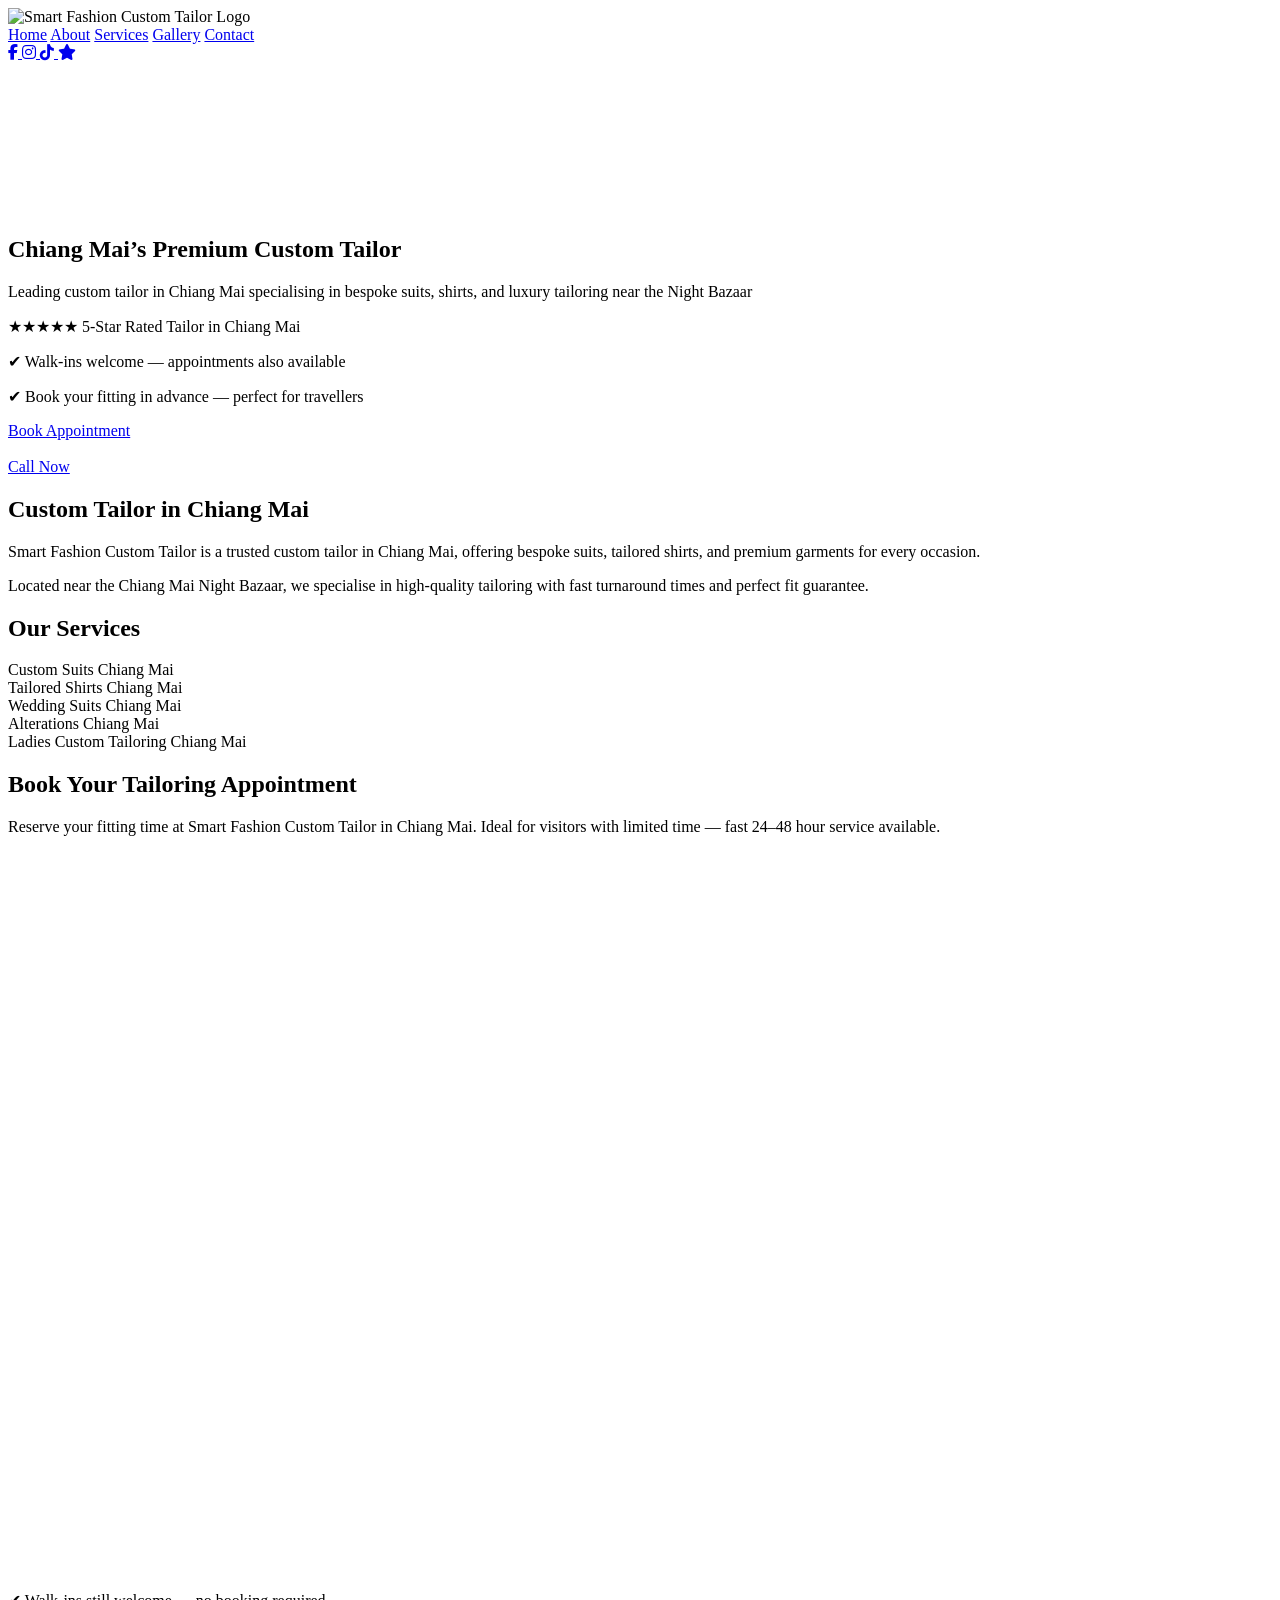
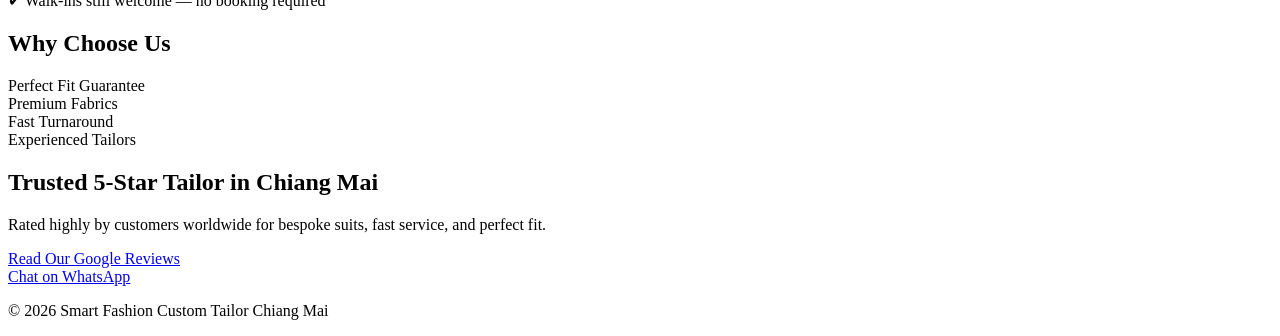
==== index.html @ 10348ccf "Create index.html" ====
<!DOCTYPE html>
<html lang="en">
<head>
<meta charset="UTF-8">
<meta name="viewport" content="width=device-width, initial-scale=1.0">

<title>Custom Tailor Chiang Mai | Smart Fashion Custom Tailor</title>

<meta name="description" content="Premium custom tailor in Chiang Mai. Bespoke suits, shirts, and wedding tailoring with perfect fit in 24–48 hours. Visit Smart Fashion Custom Tailor today.">

<meta name="robots" content="index, follow">
  
<link rel="stylesheet" href="style.css">

<link href="https://fonts.googleapis.com/css2?family=Playfair+Display:wght@500;600&family=Poppins:wght@300;400;500&display=swap" rel="stylesheet">
<link rel="stylesheet" href="https://cdnjs.cloudflare.com/ajax/libs/font-awesome/6.5.0/css/all.min.css">
</head>

<body>

<header class="header">
  <img src="logo.jpg" alt="Smart Fashion Custom Tailor Logo" class="logo">

  <nav>
    <a href="index.html">Home</a>
    <a href="about.html">About</a>
    <a href="services.html">Services</a>
    <a href="gallery.html">Gallery</a>
    <a href="contact.html">Contact</a>
  </nav>

  <div class="socials">
    <a href="https://www.facebook.com/SmartFasionCustomTailor" target="_blank">
      <i class="fab fa-facebook-f"></i>
    </a>

    <a href="https://www.instagram.com/smart_fasion_custom_tailor/" target="_blank">
      <i class="fab fa-instagram"></i>
    </a>

    <a href="https://www.tiktok.com/@smartfashionchiangmai" target="_blank">
      <i class="fab fa-tiktok"></i>
    </a>

    <a href="https://www.tripadvisor.com/Attraction_Review-g293917-d8858176-Reviews-Smart_Fashion_Custom_Tailor-Chiang_Mai.html" target="_blank">
      <i class="fas fa-star"></i>
    </a>
  </div>
</header>

<section class="hero">

  <video autoplay muted loop playsinline webkit-playsinline class="hero-video" preload="auto">
    <source src="hero.mp4" type="video/mp4">
  </video>

  <div class="overlay"></div>

  <div class="hero-content">
    <h2>Chiang Mai’s Premium Custom Tailor</h2>

    <p class="subtitle">
      Leading custom tailor in Chiang Mai specialising in bespoke suits, shirts, and luxury tailoring near the Night Bazaar
    </p>

    <p class="trust">
      ★★★★★ 5-Star Rated Tailor in Chiang Mai
    </p>

    <!-- NEW -->
    <p style="margin-top:10px;">
    ✔ Walk-ins welcome — appointments also available
    </p>
    <p style="margin-top:10px;">
  ✔ Book your fitting in advance — perfect for travellers
</p>

   <a href="https://calendly.com/smartfashionchiangmai/30min" target="_blank" class="btn">
  Book Appointment
</a>
  
    <!-- NEW -->
    <br><br>
    <a href="tel:+66836367660" class="btn">Call Now</a>
  </div>

</section>

<section class="section">
  <h2>Custom Tailor in Chiang Mai</h2>

  <p>
    Smart Fashion Custom Tailor is a trusted custom tailor in Chiang Mai, offering bespoke suits, tailored shirts, and premium garments for every occasion.
  </p>

  <p>
    Located near the Chiang Mai Night Bazaar, we specialise in high-quality tailoring with fast turnaround times and perfect fit guarantee.
  </p>
</section>

<section class="section">
  <h2>Our Services</h2>
  <div class="grid">
    <div class="card">Custom Suits Chiang Mai</div>
    <div class="card">Tailored Shirts Chiang Mai</div>
    <div class="card">Wedding Suits Chiang Mai</div>
    <div class="card">Alterations Chiang Mai</div>
    <div class="card">Ladies Custom Tailoring Chiang Mai</div>
  </div>
</section>
<section class="section">
  <h2>Book Your Tailoring Appointment</h2>

  <p>
    Reserve your fitting time at Smart Fashion Custom Tailor in Chiang Mai. 
    Ideal for visitors with limited time — fast 24–48 hour service available.
  </p>

  <iframe 
    src="https://calendly.com/smartfashionchiangmai/30min"
    width="100%" 
    height="700" 
    style="border:none; margin-top:20px;">
  </iframe>
  <p style="margin-top:15px;">
  ✔ Walk-ins still welcome — no booking required
</p>
</section>
<section class="section dark">
  <h2>Why Choose Us</h2>
  <div class="grid">
    <div class="card">Perfect Fit Guarantee</div>
    <div class="card">Premium Fabrics</div>
    <div class="card">Fast Turnaround</div>
    <div class="card">Experienced Tailors</div>
  </div>
</section>

<!-- NEW -->
<section class="section">
  <h2>Trusted 5-Star Tailor in Chiang Mai</h2>

  <p>
    Rated highly by customers worldwide for bespoke suits, fast service, and perfect fit.
  </p>

  <a href="https://www.google.com/maps/place/Smart+Fashion+Custom+Tailor+Chiang+Mai" target="_blank" class="btn">
    Read Our Google Reviews
  </a>
</section>

<a href="https://wa.me/66836367660" class="whatsapp">Chat on WhatsApp</a>
   <script src="https://cdn.botpress.cloud/webchat/v3.6/inject.js"></script>
<script src="https://files.bpcontent.cloud/2026/04/07/02/20260407022443-PZRQ290R.js" defer></script>
<footer>
  <p>© 2026 Smart Fashion Custom Tailor Chiang Mai</p>
</footer>

</body>
</html>
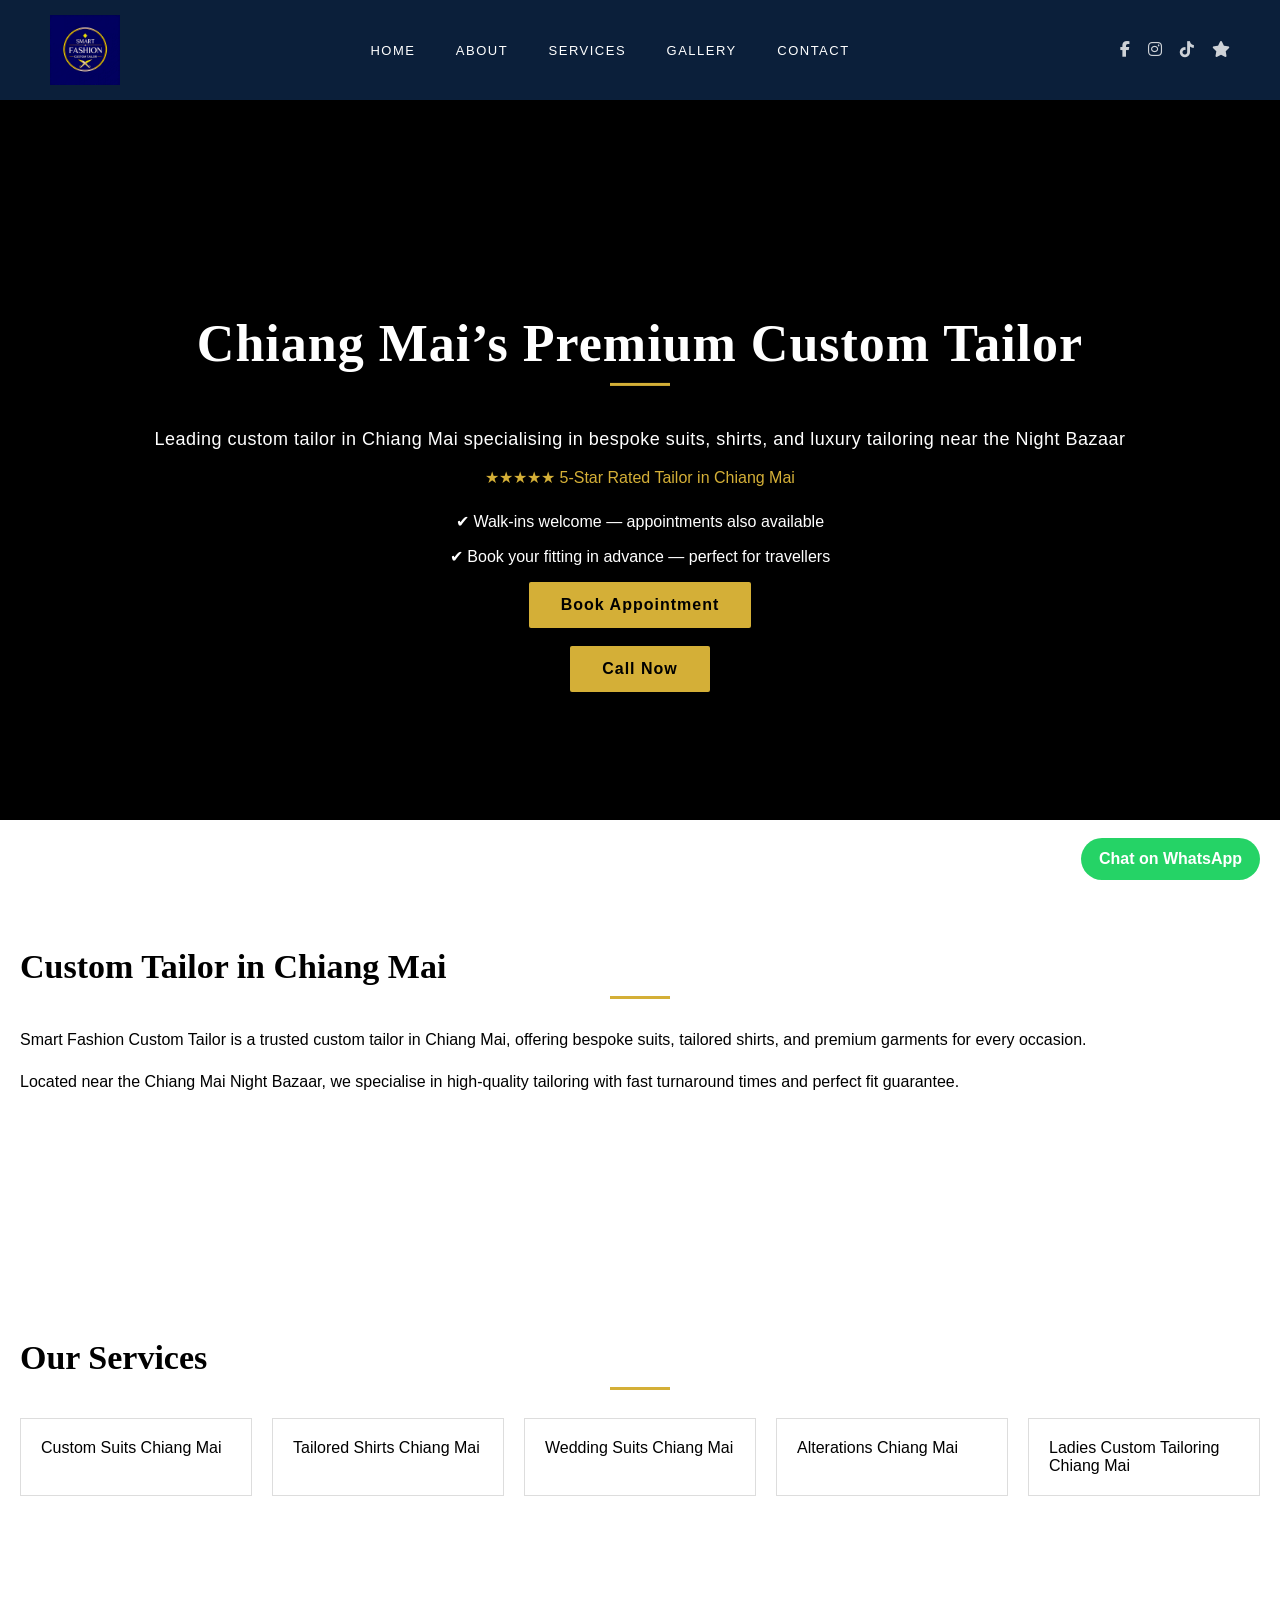
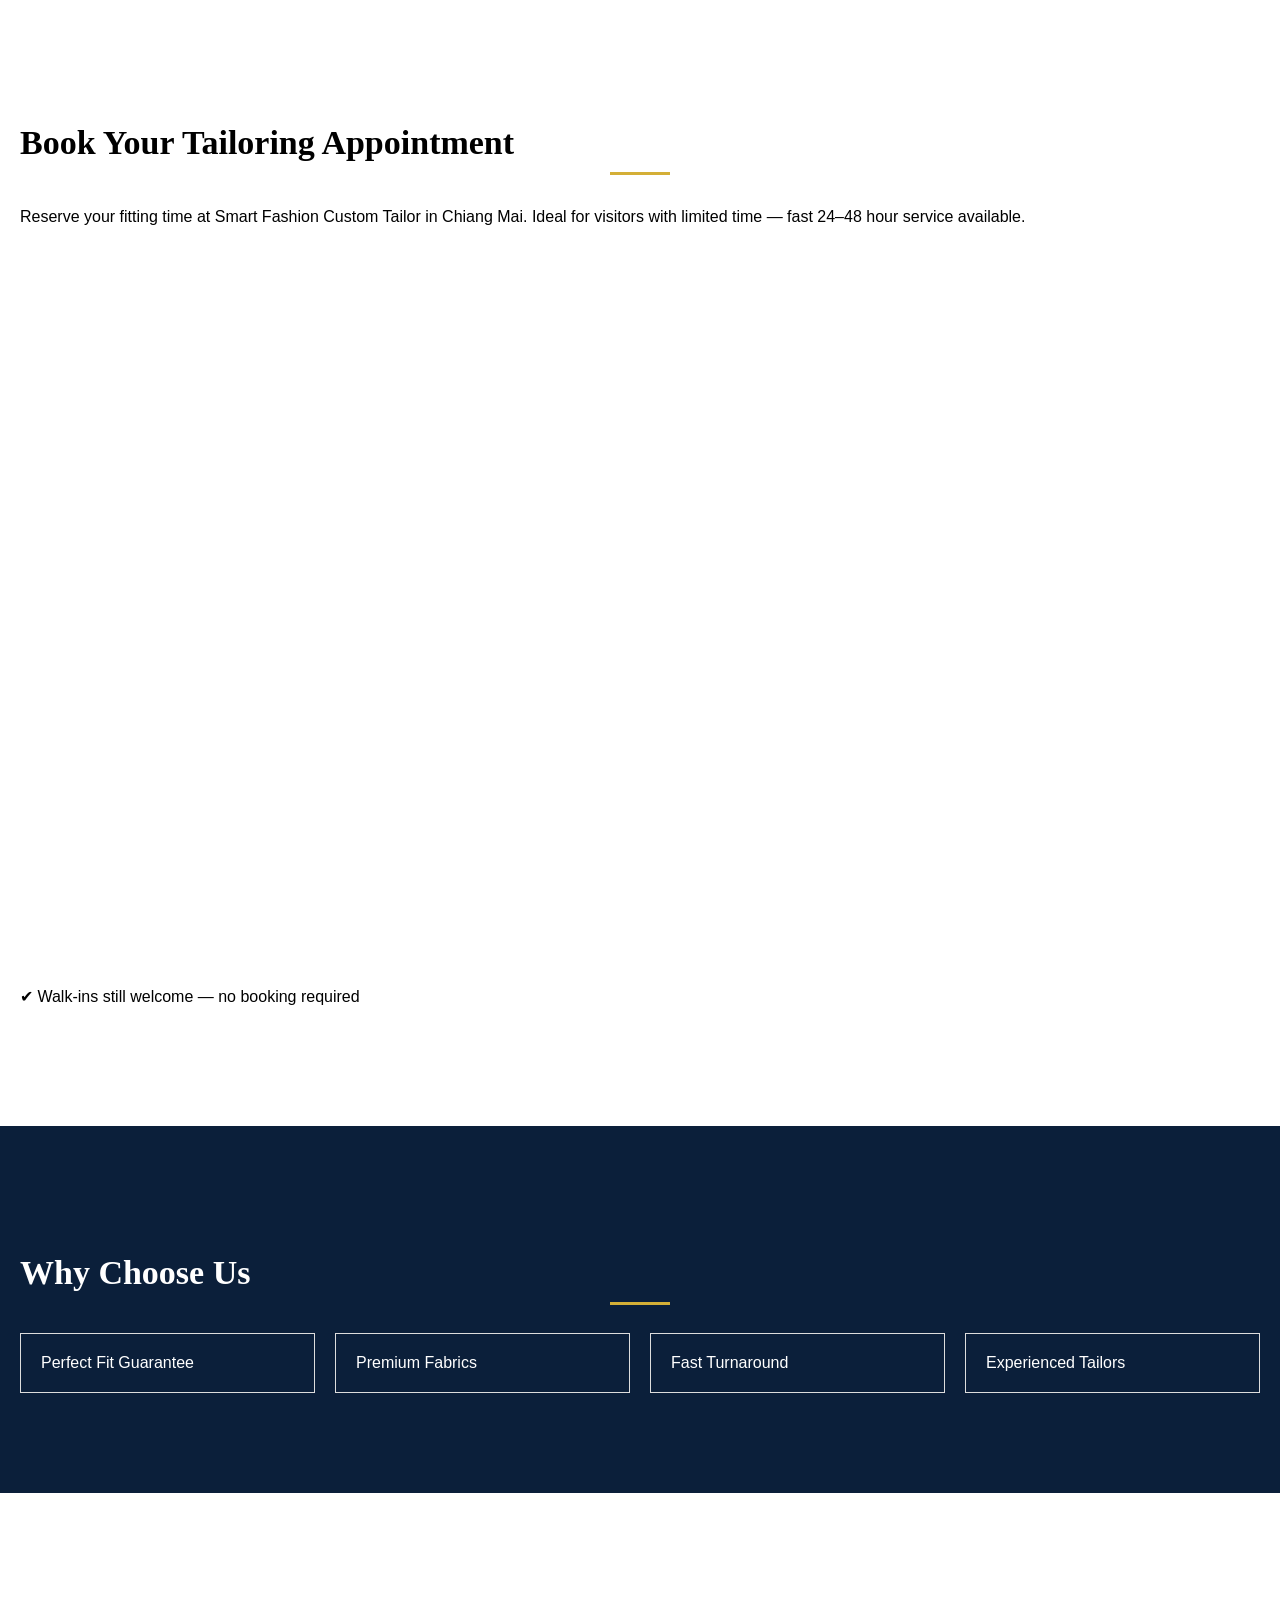
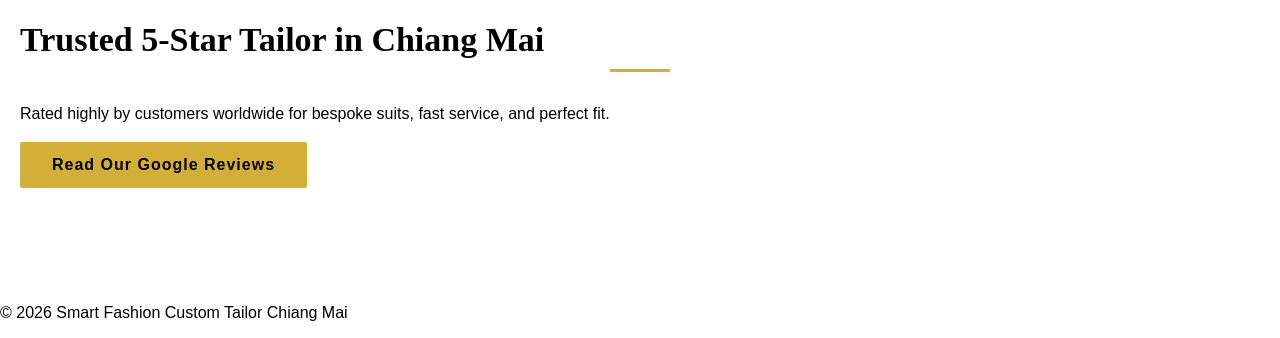
==== commit 3eed7d9b: "Update index.html" ====
--- a/index.html
+++ b/index.html
@@ -7,13 +7,124 @@
 <title>Custom Tailor Chiang Mai | Smart Fashion Custom Tailor</title>
 
 <meta name="description" content="Premium custom tailor in Chiang Mai. Bespoke suits, shirts, and wedding tailoring with perfect fit in 24–48 hours. Visit Smart Fashion Custom Tailor today.">
-
-<meta name="robots" content="index, follow">
   
 <link rel="stylesheet" href="style.css">
 
 <link href="https://fonts.googleapis.com/css2?family=Playfair+Display:wght@500;600&family=Poppins:wght@300;400;500&display=swap" rel="stylesheet">
 <link rel="stylesheet" href="https://cdnjs.cloudflare.com/ajax/libs/font-awesome/6.5.0/css/all.min.css">
+<!-- PRIMARY SEO KEYWORDS -->
+<meta name="keywords" content="
+Smart Fashion Tailor,
+Smart Fashion Custom Tailor,
+Smart Fashion Tailor Chiang Mai,
+Smart Fashion Chiang Mai,
+Smart Tailor Thailand,
+bespoke tailor Chiang Mai,
+custom tailor Chiang Mai,
+best tailor Chiang Mai,
+Chiang Mai tailor,
+custom suits Chiang Mai,
+bespoke suits Chiang Mai,
+luxury tailor Chiang Mai,
+premium tailor Chiang Mai,
+tailor shop Chiang Mai,
+custom tailor Thailand,
+made to measure suits Thailand,
+tailor near Chiang Mai Night Bazaar,
+Chiang Mai Night Bazaar tailor,
+tailor Chang Khlan Chiang Mai,
+custom wedding suits Thailand,
+wedding tailor Chiang Mai,
+groom suits Chiang Mai,
+custom tuxedo Chiang Mai,
+business suits Chiang Mai,
+tailored shirts Chiang Mai,
+tailored trousers Chiang Mai,
+linen suits Chiang Mai,
+Italian style suits Thailand,
+women tailor Chiang Mai,
+ladies tailor Chiang Mai,
+custom dresses Chiang Mai,
+tailored women suits Chiang Mai,
+evening dresses Chiang Mai,
+bespoke dresses Thailand,
+custom clothing Chiang Mai,
+custom made clothing Thailand,
+same week tailoring Chiang Mai,
+express tailor Chiang Mai,
+fast custom tailoring Thailand,
+tailor for tourists Chiang Mai,
+tourist tailor Thailand,
+travel suit fitting Chiang Mai,
+premium fabrics Chiang Mai,
+Italian fabrics Thailand,
+handmade tailoring Chiang Mai,
+bespoke craftsmanship Thailand,
+expert tailors Chiang Mai,
+master tailor Thailand,
+custom fit tailoring,
+precision tailoring Thailand,
+suit alterations Chiang Mai,
+clothing alterations Thailand,
+personal tailoring service Chiang Mai,
+professional tailoring services Thailand,
+best reviewed tailor Chiang Mai,
+trusted tailor Thailand,
+recommended tailor Chiang Mai,
+highly rated tailor Chiang Mai
+">
+
+<!-- OPEN GRAPH SEO -->
+<meta property="og:title" content="Best Custom Tailor in Chiang Mai | Smart Fashion Custom Tailor">
+<meta property="og:description" content="Luxury bespoke tailoring in Chiang Mai near Night Bazaar. Custom suits, wedding attire, tailored shirts, dresses, and premium alterations with perfect fit guarantee.">
+<meta property="og:type" content="website">
+<meta property="og:url" content="https://smartfashiontailor.com">
+<meta property="og:image" content="https://smartfashiontailor.com/logo.jpg">
+
+<!-- TWITTER SEO -->
+<meta name="twitter:card" content="summary_large_image">
+<meta name="twitter:title" content="Smart Fashion Custom Tailor Chiang Mai">
+<meta name="twitter:description" content="Premium custom tailor in Chiang Mai specialising in bespoke suits, wedding suits, tailored shirts, dresses, and luxury tailoring services.">
+<meta name="twitter:image" content="https://smartfashiontailor.com/logo.jpg">
+
+<!-- LOCAL SEO -->
+<meta name="geo.region" content="TH-50">
+<meta name="geo.placename" content="Chiang Mai">
+<meta name="geo.position" content="18.787747;98.993128">
+<meta name="ICBM" content="18.787747, 98.993128">
+
+<!-- CANONICAL -->
+<link rel="canonical" href="https://smartfashiontailor.com">
+
+<!-- STRUCTURED DATA -->
+<script type="application/ld+json">
+{
+  "@context": "https://schema.org",
+  "@type": "ClothingStore",
+  "name": "Smart Fashion Custom Tailor",
+  "image": "https://smartfashiontailor.com/logo.jpg",
+  "url": "https://smartfashiontailor.com",
+  "telephone": "+66 83 636 7660",
+  "email": "smartfashionchiangmai@gmail.com",
+  "address": {
+    "@type": "PostalAddress",
+    "streetAddress": "Chang Khlan Road, Chiang Mai Night Bazaar",
+    "addressLocality": "Chiang Mai",
+    "addressRegion": "Chiang Mai",
+    "postalCode": "50100",
+    "addressCountry": "TH"
+  },
+  "priceRange": "$$",
+  "description": "Smart Fashion Custom Tailor in Chiang Mai offers bespoke suits, custom dresses, tailored shirts, wedding attire, and luxury tailoring services near Chiang Mai Night Bazaar.",
+  "areaServed": "Chiang Mai",
+  "sameAs": [
+    "https://www.facebook.com/SmartFasionCustomTailor",
+    "https://www.instagram.com/smart_fasion_custom_tailor/",
+    "https://www.tiktok.com/@smartfashionchiangmai",
+    "https://www.tripadvisor.com/Attraction_Review-g293917-d8858176-Reviews-Smart_Fashion_Custom_Tailor-Chiang_Mai.html"
+  ]
+}
+</script>
 </head>
 
 <body>
--- a/style.css
+++ b/style.css
@@ -0,0 +1,318 @@
+/* ======================
+   ROOT COLOURS
+====================== */
+:root {
+  --primary: #0b1f3a;
+  --secondary: #d4af37;
+  --dark: #000000;
+  --light: #ffffff;
+}
+
+/* ======================
+   RESET
+====================== */
+html, body {
+  margin: 0;
+  padding: 0;
+  font-family: 'Poppins', sans-serif;
+  background: #fff;
+  scroll-behavior: smooth;
+}
+
+/* ======================
+   HEADINGS
+====================== */
+h1, h2, h3 {
+  font-family: 'Playfair Display', serif;
+}
+
+h2 {
+  position: relative;
+  font-size: 34px;
+}
+
+h2::after {
+  content: "";
+  width: 60px;
+  height: 3px;
+  background: var(--secondary);
+  display: block;
+  margin: 10px auto 0;
+}
+
+/* ======================
+   HEADER
+====================== */
+.header {
+  position: sticky;
+  top: 0;
+  background: var(--primary);
+  color: white;
+  display: flex;
+  align-items: center;
+  justify-content: space-between;
+  padding: 10px 50px;
+  height: 80px;
+  z-index: 1000;
+}
+
+.logo {
+  height: 70px;
+  object-fit: contain;
+}
+
+nav a {
+  color: white;
+  margin: 0 18px;
+  text-decoration: none;
+  font-weight: 500;
+  letter-spacing: 1.5px;
+  text-transform: uppercase;
+  font-size: 13px;
+  position: relative;
+  transition: color 0.3s ease;
+}
+nav a::after {
+  content: "";
+  position: absolute;
+  left: 50%;
+  bottom: -6px;
+  width: 0;
+  height: 2px;
+  background: var(--secondary);
+  transition: all 0.3s ease;
+  transform: translateX(-50%);
+}
+
+nav a:hover::after {
+  width: 100%;
+}
+
+nav a:hover {
+  color: var(--secondary);
+}
+
+/* ======================
+   HERO (VIDEO FIXED)
+====================== */
+.hero {
+  position: relative;
+  height: 80vh;
+  min-height: 500px;
+  overflow: hidden;
+  background: url('https://images.unsplash.com/photo-1521335629791-ce4aec67dd53') center/cover no-repeat;
+}
+
+.hero-video {
+  position: absolute;
+  top: 50%;
+  left: 50%;
+  width: 100%;
+  height: 100%;
+  object-fit: cover;
+  transform: translate(-50%, -50%);
+  z-index: 0;
+}
+
+.overlay {
+  position: absolute;
+  width: 100%;
+  height: 100%;
+  background: rgba(0,0,0,0.6);
+  z-index: 1;
+}
+
+.hero-content {
+  position: relative;
+  z-index: 2;
+  text-align: center;
+  color: white;
+  top: 50%;
+  transform: translateY(-50%);
+  padding: 0 20px;
+}
+
+.hero-content h2 {
+  font-size: 52px;
+  letter-spacing: 1px;
+  font-weight: 600;
+}
+
+.subtitle {
+  font-size: 18px;
+  letter-spacing: 0.5px;
+  opacity: 0.85;
+}
+.trust {
+  color: var(--secondary);
+  margin-bottom: 25px;
+}
+
+/* ======================
+   BUTTON
+====================== */
+.btn {
+  background: var(--secondary);
+  color: black;
+  padding: 14px 32px;
+  text-decoration: none;
+  font-weight: 600;
+  border-radius: 2px;
+  display: inline-block;
+  transition: all 0.3s ease;
+  letter-spacing: 1px;
+}
+
+.btn:hover {
+  background: #b8962e;
+  transform: translateY(-2px);
+}
+
+/* ======================
+   SECTIONS
+====================== */
+.section {
+  padding: 100px 20px;
+}
+
+.section p {
+  line-height: 1.6;
+}
+
+.dark {
+  background: var(--primary);
+  color: white;
+}
+
+/* ======================
+   GRID
+====================== */
+.grid {
+  display: grid;
+  grid-template-columns: repeat(auto-fit, minmax(200px, 1fr));
+  gap: 20px;
+}
+
+/* ======================
+   CARDS
+====================== */
+.card {
+  padding: 20px;
+  border: 1px solid #ddd;
+  transition: 0.3s;
+}
+
+.card:hover {
+  border-color: var(--secondary);
+  transform: translateY(-8px);
+  box-shadow: 0 10px 30px rgba(0,0,0,0.1);
+}
+
+/* ======================
+   GALLERY
+====================== */
+.gallery {
+  display: grid;
+  grid-template-columns: repeat(auto-fit, minmax(200px, 1fr));
+  gap: 10px;
+}
+
+.gallery img {
+  width: 100%;
+  height: 250px;
+  object-fit: cover;
+  transition: 0.3s;
+}
+
+.gallery img:hover {
+  transform: scale(1.05);
+}
+
+/* ======================
+   WHATSAPP BUTTON
+====================== */
+.whatsapp {
+  position: fixed;
+  bottom: 20px;
+  right: 20px;
+  background: #25D366;
+  color: white;
+  padding: 12px 18px;
+  border-radius: 50px;
+  text-decoration: none;
+  font-weight: bold;
+}
+
+/* ======================
+   MOBILE OPTIMISATION
+====================== */
+.hero-video {
+  background: black;
+}
+
+  .hero {
+    background: url('https://images.unsplash.com/photo-1521335629791-ce4aec67dd53?auto=format&fit=crop&w=1200&q=80') center/cover no-repeat;
+  }
+}
+/* HERO FADE-IN */
+.hero-content {
+  animation: fadeUp 1.2s ease forwards;
+  opacity: 0;
+}
+
+.hero-content h2 {
+  animation: fadeUp 1s ease forwards;
+  animation-delay: 0.2s;
+  opacity: 0;
+}
+
+.subtitle {
+  animation: fadeUp 1s ease forwards;
+  animation-delay: 0.4s;
+  opacity: 0;
+}
+
+.trust {
+  animation: fadeUp 1s ease forwards;
+  animation-delay: 0.6s;
+  opacity: 0;
+}
+
+.btn {
+  animation: fadeUp 1s ease forwards;
+  animation-delay: 0.8s;
+  opacity: 0;
+}
+
+@keyframes fadeUp {
+  from {
+    transform: translateY(30px);
+    opacity: 0;
+  }
+  to {
+    transform: translateY(0);
+    opacity: 1;
+  }
+}
+/* SOCIAL ICONS - LUXURY */
+.socials {
+  display: flex;
+  gap: 18px;
+  align-items: center;
+}
+
+.socials a {
+  color: white;
+  font-size: 16px;
+  transition: all 0.3s ease;
+  opacity: 0.8;
+}
+
+.socials a:hover {
+  color: var(--secondary);
+  opacity: 1;
+  transform: translateY(-2px);
+}
+.socials {
+  margin-left: 20px;
+}
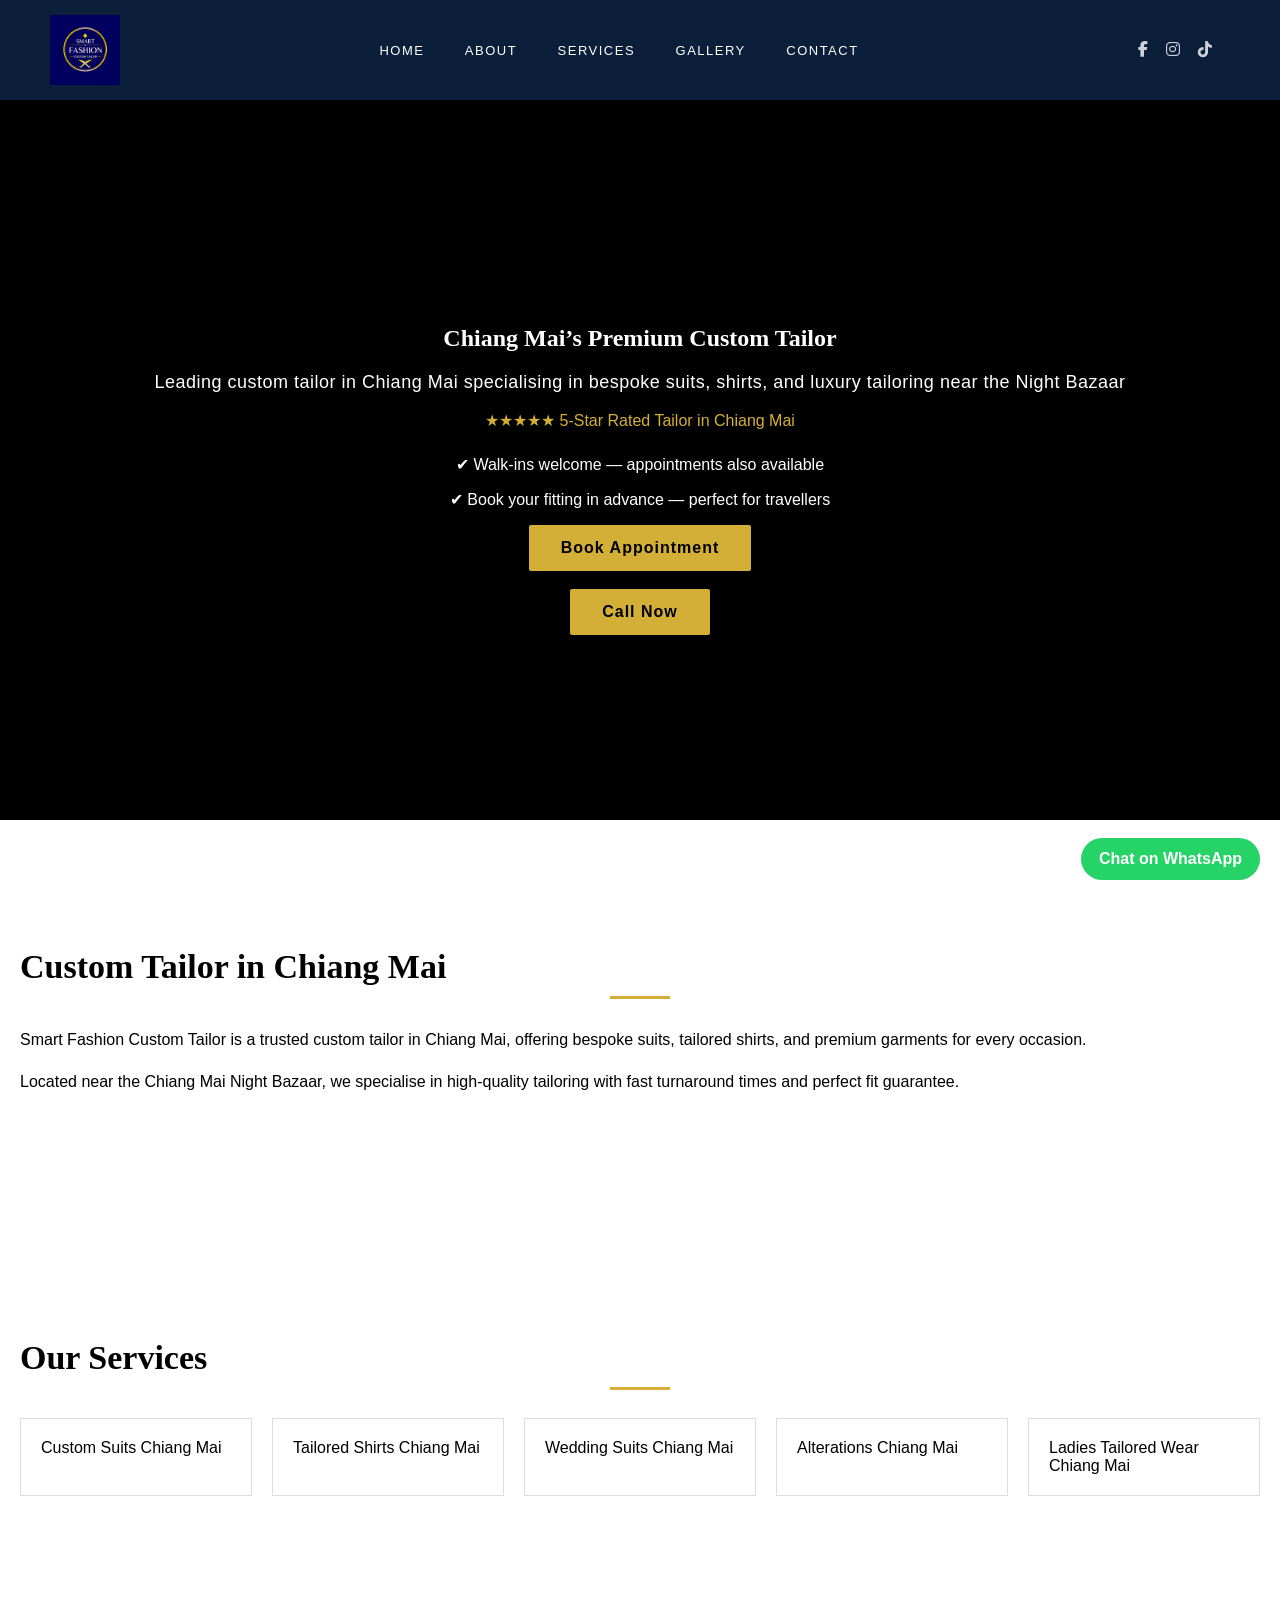
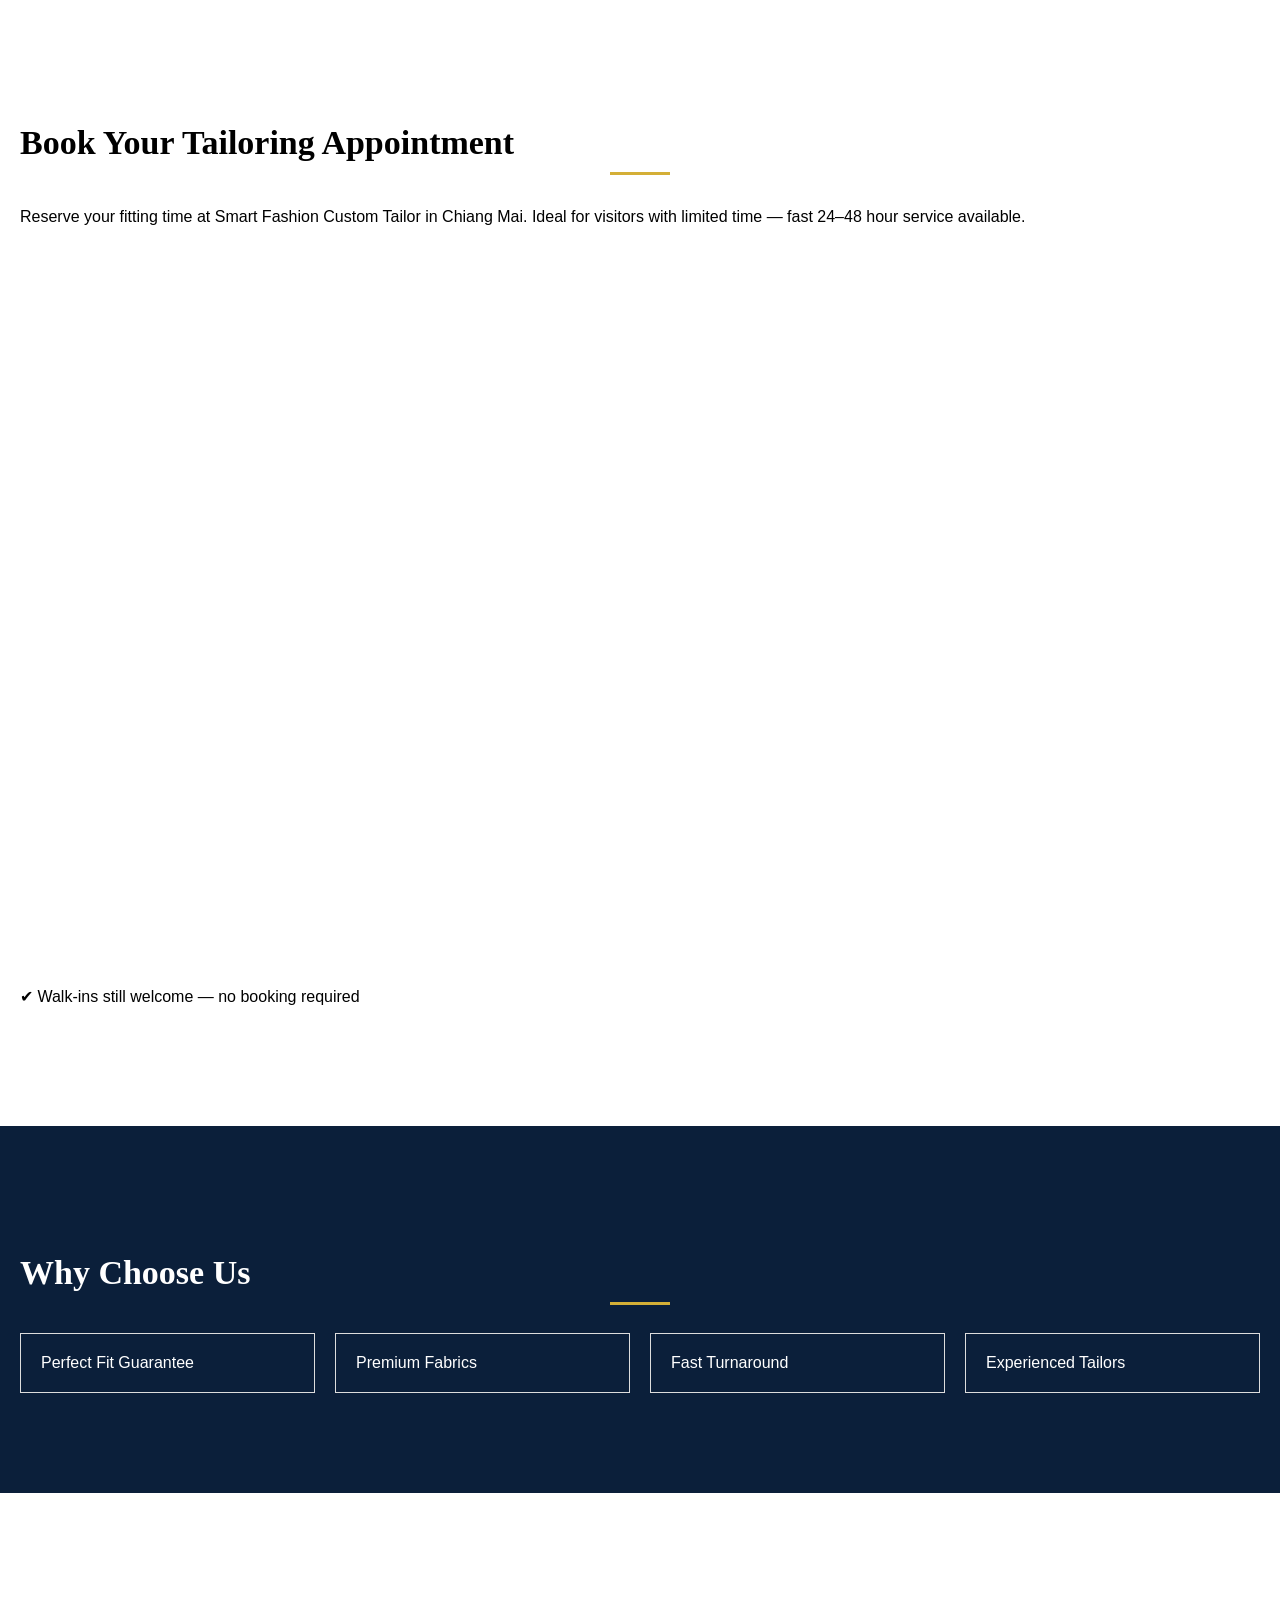
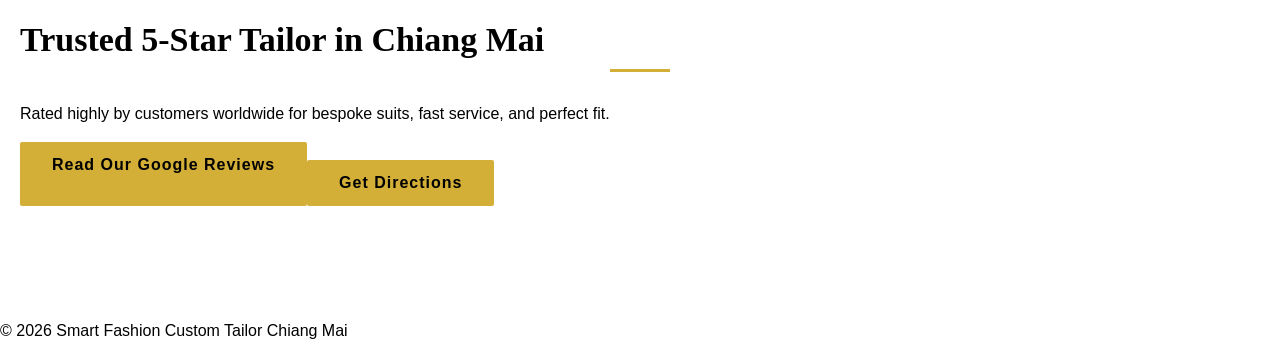
==== commit 02a81837: "Update index.html" ====
--- a/index.html
+++ b/index.html
@@ -7,8 +7,10 @@
 <title>Custom Tailor Chiang Mai | Smart Fashion Custom Tailor</title>
 
 <meta name="description" content="Premium custom tailor in Chiang Mai. Bespoke suits, shirts, and wedding tailoring with perfect fit in 24–48 hours. Visit Smart Fashion Custom Tailor today.">
+  <meta name="robots" content="index, follow">
   
 <link rel="stylesheet" href="style.css">
+<link rel="icon" type="image/png" href="logo.jpg">
 
 <link href="https://fonts.googleapis.com/css2?family=Playfair+Display:wght@500;600&family=Poppins:wght@300;400;500&display=swap" rel="stylesheet">
 <link rel="stylesheet" href="https://cdnjs.cloudflare.com/ajax/libs/font-awesome/6.5.0/css/all.min.css">
@@ -154,22 +156,21 @@
     </a>
 
     <a href="https://www.tripadvisor.com/Attraction_Review-g293917-d8858176-Reviews-Smart_Fashion_Custom_Tailor-Chiang_Mai.html" target="_blank">
-      <i class="fas fa-star"></i>
+      <i class="fab fa-tripadvisor"></i>
     </a>
   </div>
 </header>
 
 <section class="hero">
 
-  <video autoplay muted loop playsinline webkit-playsinline class="hero-video" preload="auto">
+ <video autoplay muted loop playsinline webkit-playsinline class="hero-video" preload="auto" aria-label="Luxury bespoke tailoring in Chiang Mai">
     <source src="hero.mp4" type="video/mp4">
   </video>
 
   <div class="overlay"></div>
 
   <div class="hero-content">
-    <h2>Chiang Mai’s Premium Custom Tailor</h2>
-
+    <h1>Chiang Mai’s Premium Custom Tailor</h1>
     <p class="subtitle">
       Leading custom tailor in Chiang Mai specialising in bespoke suits, shirts, and luxury tailoring near the Night Bazaar
     </p>
@@ -216,7 +217,7 @@
     <div class="card">Tailored Shirts Chiang Mai</div>
     <div class="card">Wedding Suits Chiang Mai</div>
     <div class="card">Alterations Chiang Mai</div>
-    <div class="card">Ladies Custom Tailoring Chiang Mai</div>
+    <div class="card">Ladies Tailored Wear Chiang Mai</div>
   </div>
 </section>
 <section class="section">
@@ -257,7 +258,11 @@
 
   <a href="https://www.google.com/maps/place/Smart+Fashion+Custom+Tailor+Chiang+Mai" target="_blank" class="btn">
     Read Our Google Reviews
-  </a>
+<br><br>
+
+<a href="contact.html" class="btn">
+  Get Directions
+</a>
 </section>
 
 <a href="https://wa.me/66836367660" class="whatsapp">Chat on WhatsApp</a>
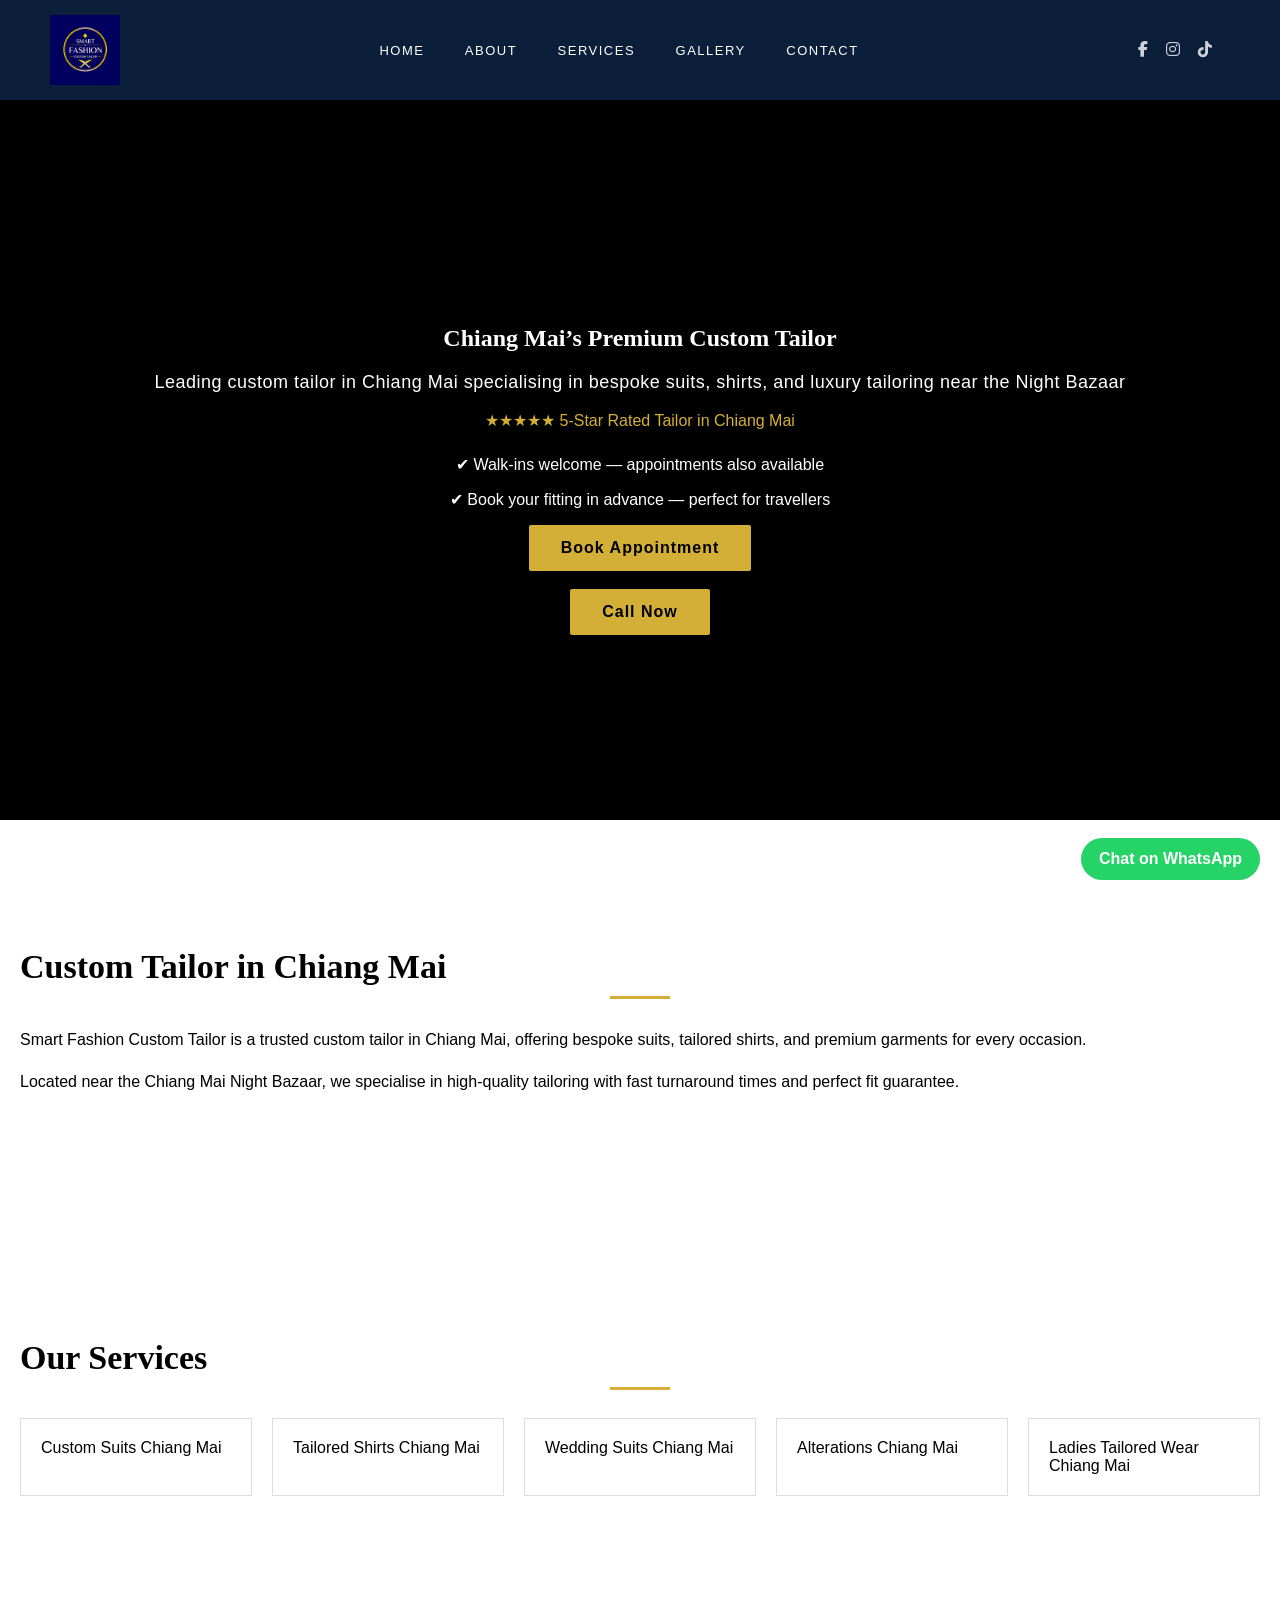
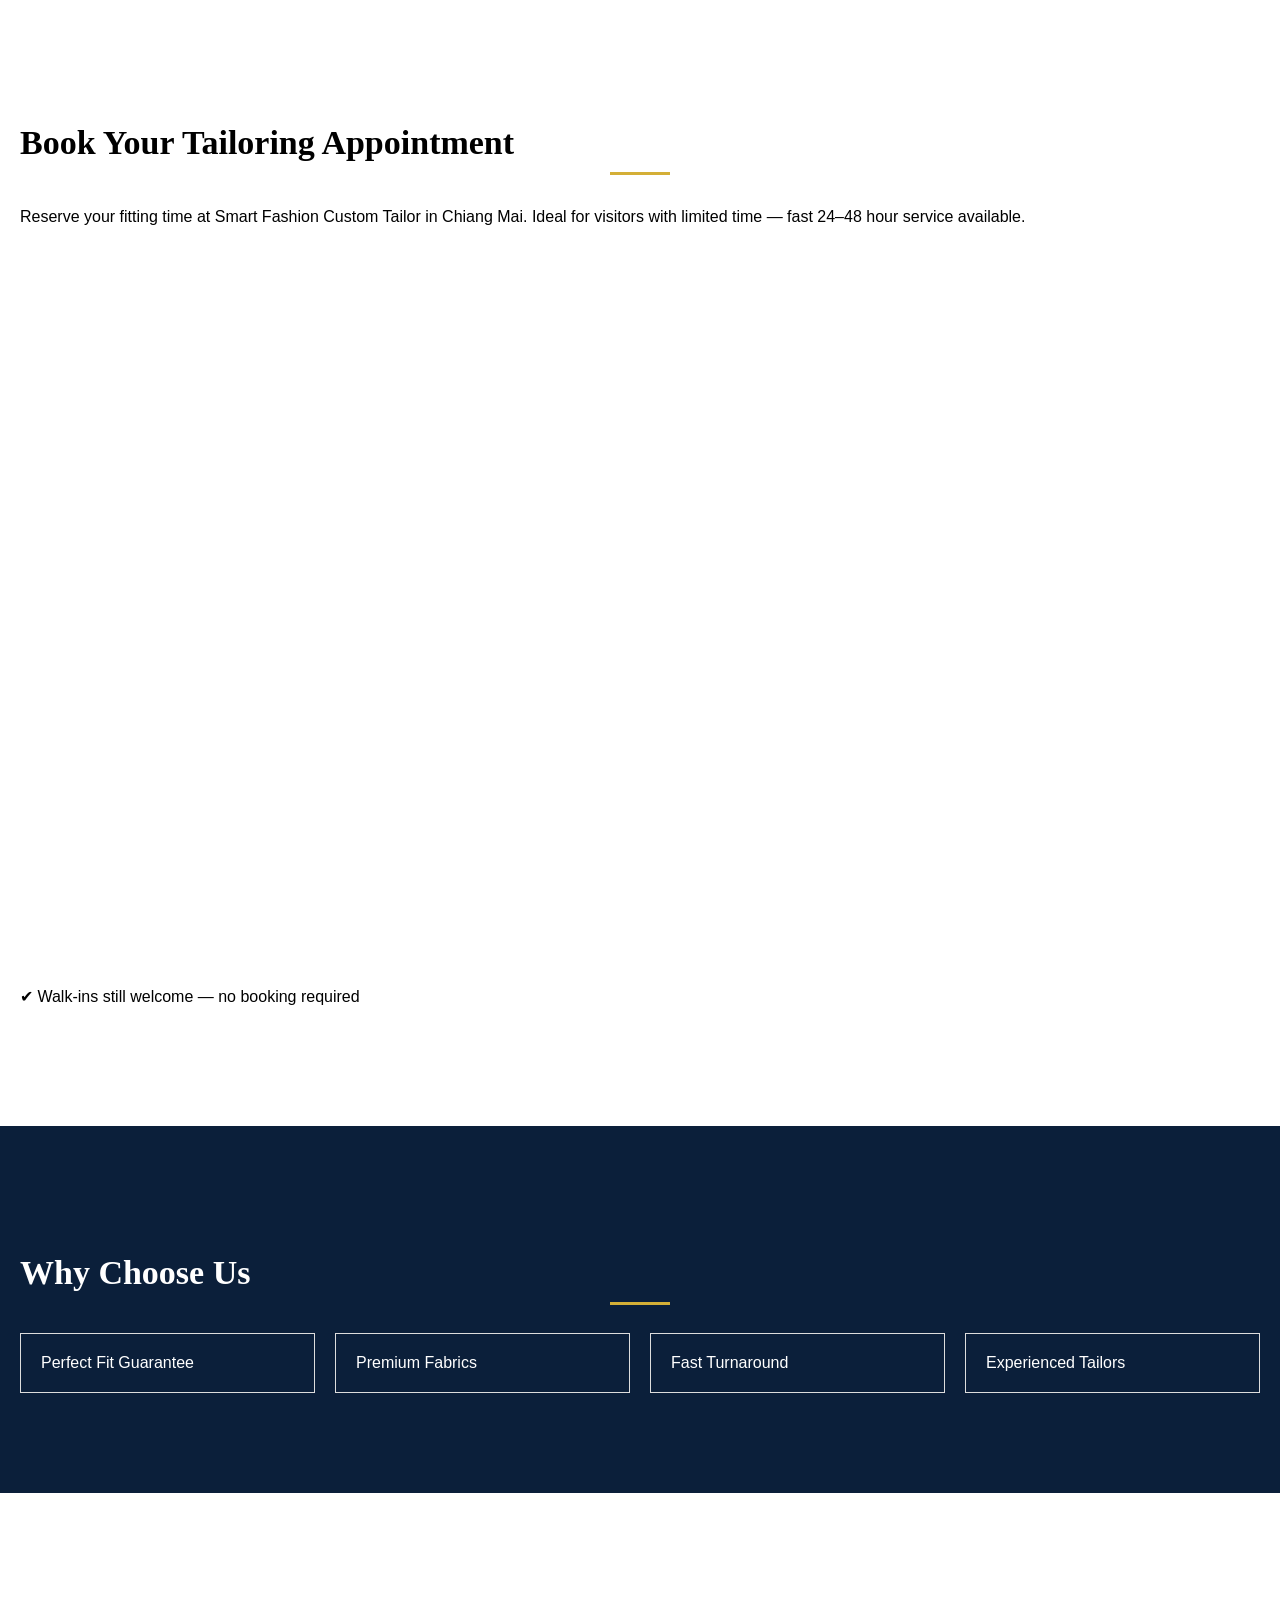
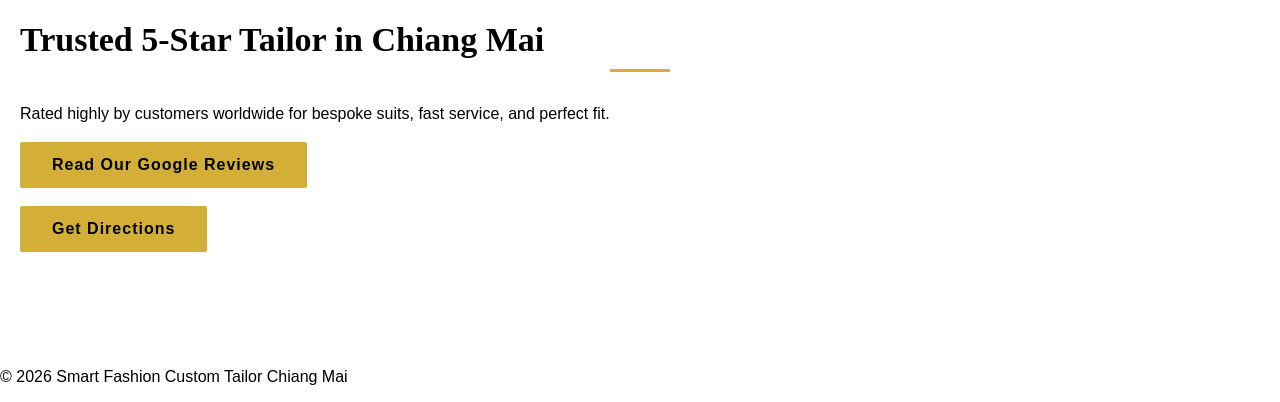
==== commit 2eb17dde: "Update index.html" ====
--- a/index.html
+++ b/index.html
@@ -258,6 +258,7 @@
 
   <a href="https://www.google.com/maps/place/Smart+Fashion+Custom+Tailor+Chiang+Mai" target="_blank" class="btn">
     Read Our Google Reviews
+      </a>
 <br><br>
 
 <a href="contact.html" class="btn">
